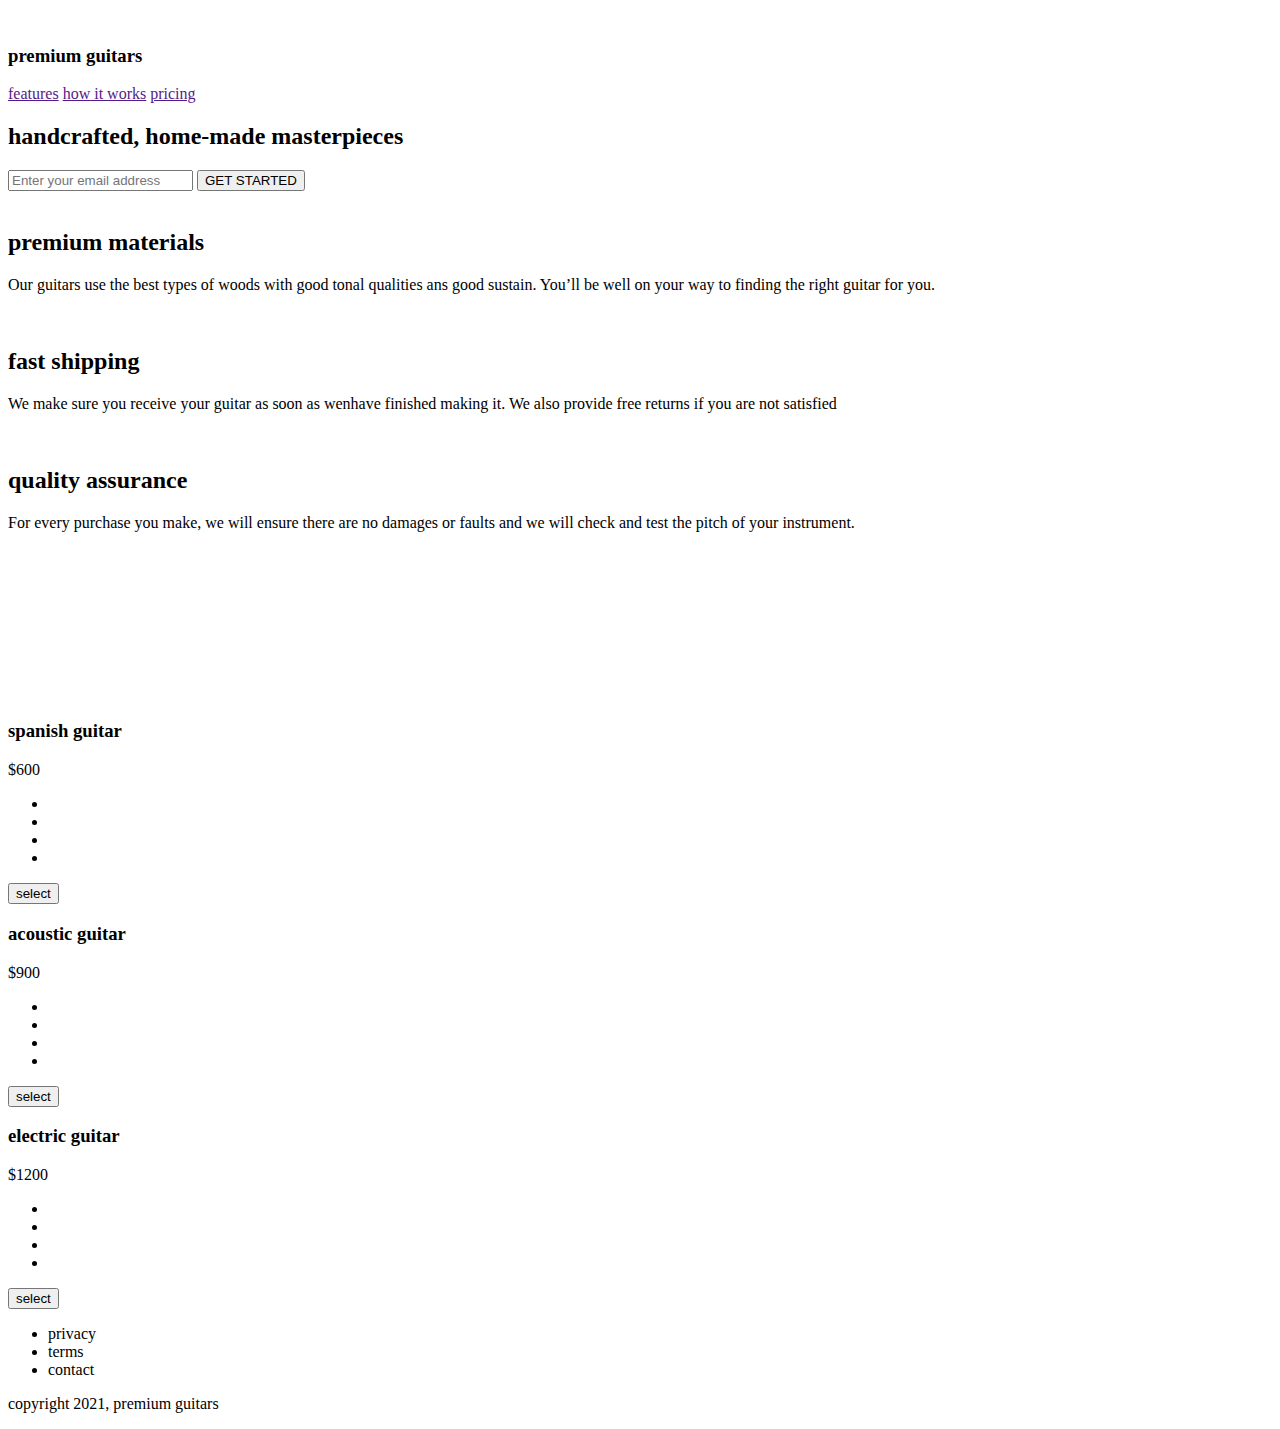
==== product-landing-page/index.html @ b258acc3 "add html structure" ====
<!DOCTYPE html>
<html lang="en">
  <head>
    <meta charset="UTF-8" />
    <meta http-equiv="X-UA-Compatible" content="IE=edge" />
    <meta name="viewport" content="width=device-width, initial-scale=1.0" />
    <title>Product Landing Page</title>
    <link rel="stylesheet" href="./styles/main.css" />
    <link rel="icon" href="./images/favicon.ico" />
    <link
      rel="stylesheet"
      href="https://cdn.jsdelivr.net/npm/fork-awesome@1.1.7/css/fork-awesome.min.css"
      integrity="sha256-gsmEoJAws/Kd3CjuOQzLie5Q3yshhvmo7YNtBG7aaEY="
      crossorigin="anonymous"
    />
  </head>
  <body>
    <header id="header">
      <img id="header-img" src="" alt="" />
      <h3>premium guitars</h3>
      <nav id="nav-bar">
        <a class="nav-link" href="">features</a>
        <a class="nav-link" href="">how it works</a>
        <a class="nav-link" href="">pricing</a>
      </nav>
    </header>
    <main>
      <section class="heading">
        <h2>handcrafted, home-made masterpieces</h2>
        <form action="">
          <input type="email" id="email" placeholder="Enter your email address" />
          <input type="submit" id="submit" value="GET STARTED" />
        </form>
      </section>
      <section class="features">
        <div>
          <img src="" alt="" />
          <h2>premium materials</h2>
          <p>
            Our guitars use the best types of woods with good tonal qualities ans good sustain. You’ll be well on your
            way to finding the right guitar for you.
          </p>
        </div>
        <div>
          <img src="" alt="" />
          <h2>fast shipping</h2>
          <p>
            We make sure you receive your guitar as soon as wenhave finished making it. We also provide free returns if
            you are not satisfied
          </p>
        </div>
        <div>
          <img src="" alt="" />
          <h2>quality assurance</h2>
          <p>
            For every purchase you make, we will ensure there are no damages or faults and we will check and test the
            pitch of your instrument.
          </p>
        </div>
      </section>
      <section class="how">
        <video id="video" src=""></video>
      </section>
      <section class="pricing">
        <div>
          <h3>spanish guitar</h3>
          <span>$600</span>
          <ul>
            <li></li>
            <li></li>
            <li></li>
            <li></li>
          </ul>
          <button>select</button>
        </div>
        <div>
          <h3>acoustic guitar</h3>
          <span>$900</span>
          <ul>
            <li></li>
            <li></li>
            <li></li>
            <li></li>
          </ul>
          <button>select</button>
        </div>
        <div>
          <h3>electric guitar</h3>
          <span>$1200</span>
          <ul>
            <li></li>
            <li></li>
            <li></li>
            <li></li>
          </ul>
          <button>select</button>
        </div>
      </section>
    </main>
    <footer>
      <ul>
        <li>privacy</li>
        <li>terms</li>
        <li>contact</li>
      </ul>
      <p>copyright 2021, premium guitars</p>
    </footer>
  </body>
</html>
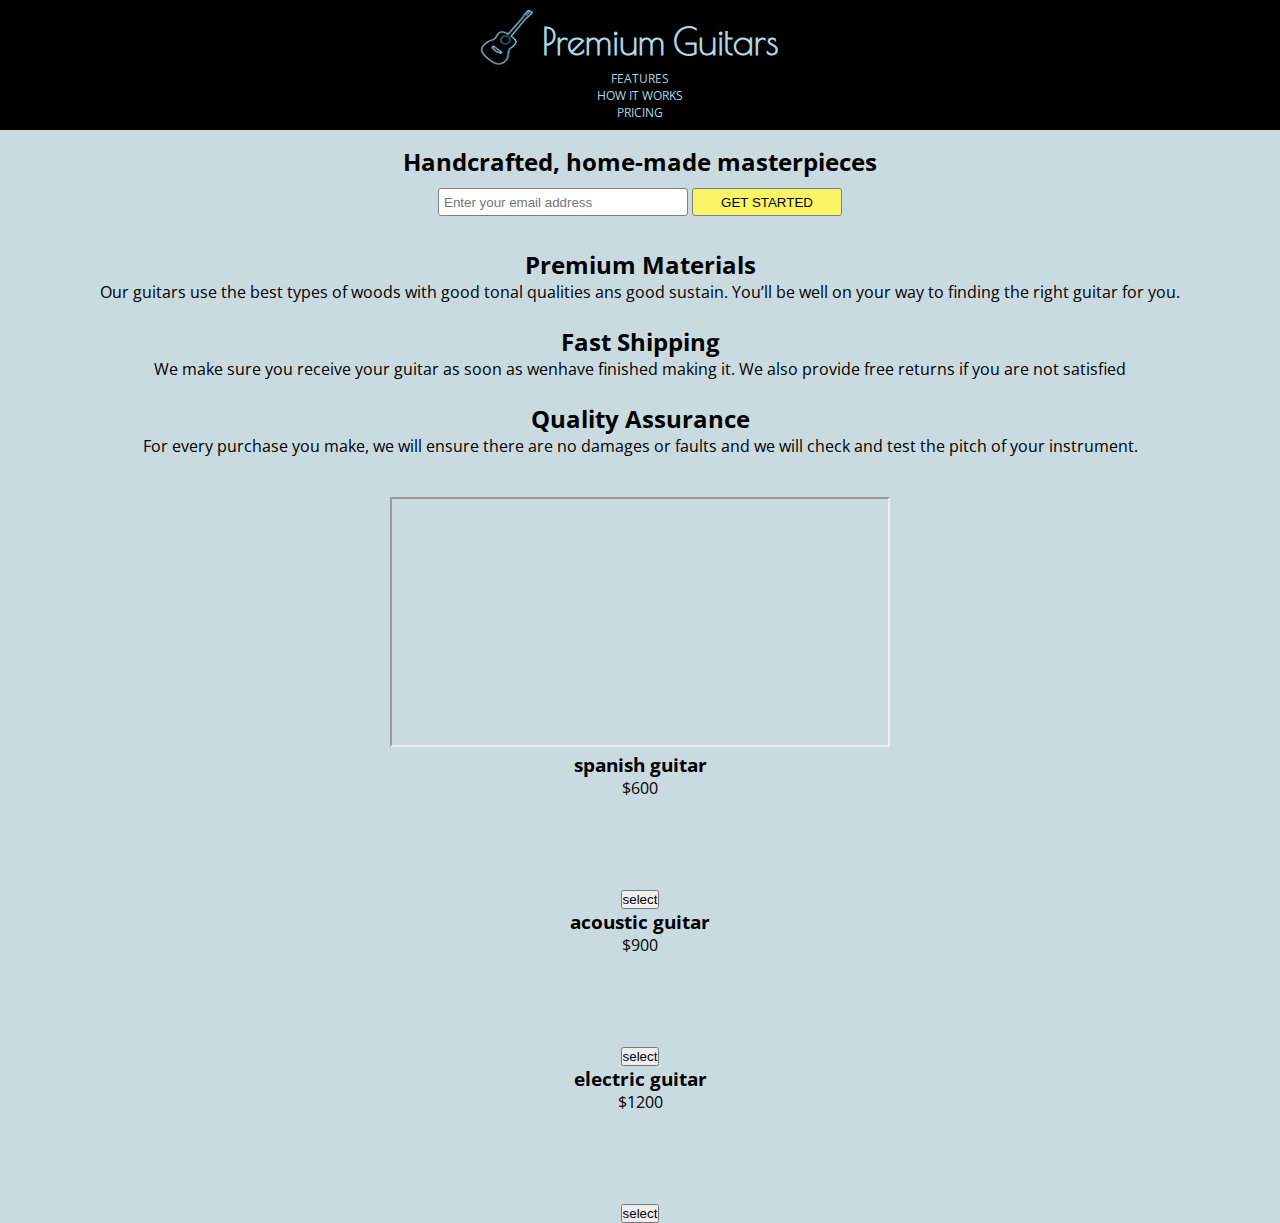
==== commit a41573cc: "add header style" ====
--- a/product-landing-page/index.html
+++ b/product-landing-page/index.html
@@ -6,36 +6,49 @@
     <meta name="viewport" content="width=device-width, initial-scale=1.0" />
     <title>Product Landing Page</title>
     <link rel="stylesheet" href="./styles/main.css" />
-    <link rel="icon" href="./images/favicon.ico" />
+    <link rel="icon" href="./images/neon-guitar.ico" />
     <link
       rel="stylesheet"
       href="https://cdn.jsdelivr.net/npm/fork-awesome@1.1.7/css/fork-awesome.min.css"
       integrity="sha256-gsmEoJAws/Kd3CjuOQzLie5Q3yshhvmo7YNtBG7aaEY="
       crossorigin="anonymous"
     />
+    <link rel="preconnect" href="https://fonts.gstatic.com" />
+    <link
+      href="https://fonts.googleapis.com/css2?family=Open+Sans:wght@300;400;600;700&family=Poiret+One&display=swap"
+      rel="stylesheet"
+    />
   </head>
   <body>
-    <header id="header">
-      <img id="header-img" src="" alt="" />
-      <h3>premium guitars</h3>
+    <header id="header" class="header">
+      <div class="title-container">
+        <img
+          id="header-img"
+          class="header__image"
+          src="./images/neon-guitar.png"
+          alt="guitar drowing"
+          title="guitar drowing"
+        />
+        <h3 class="header__title">premium guitars</h3>
+      </div>
       <nav id="nav-bar">
         <a class="nav-link" href="">features</a>
         <a class="nav-link" href="">how it works</a>
         <a class="nav-link" href="">pricing</a>
       </nav>
     </header>
-    <main>
+    <main class="main">
       <section class="heading">
-        <h2>handcrafted, home-made masterpieces</h2>
+        <h2>Handcrafted, home-made masterpieces</h2>
         <form action="">
-          <input type="email" id="email" placeholder="Enter your email address" />
-          <input type="submit" id="submit" value="GET STARTED" />
+          <input type="email" id="email" placeholder="Enter your email address" class="email-input" />
+          <input type="submit" id="submit" value="GET STARTED" class="submit-input" />
         </form>
       </section>
       <section class="features">
         <div>
           <img src="" alt="" />
-          <h2>premium materials</h2>
+          <h2 class="feature-title">premium materials</h2>
           <p>
             Our guitars use the best types of woods with good tonal qualities ans good sustain. You’ll be well on your
             way to finding the right guitar for you.
@@ -43,7 +56,7 @@
         </div>
         <div>
           <img src="" alt="" />
-          <h2>fast shipping</h2>
+          <h2 class="feature-title">fast shipping</h2>
           <p>
             We make sure you receive your guitar as soon as wenhave finished making it. We also provide free returns if
             you are not satisfied
@@ -51,7 +64,7 @@
         </div>
         <div>
           <img src="" alt="" />
-          <h2>quality assurance</h2>
+          <h2 class="feature-title">quality assurance</h2>
           <p>
             For every purchase you make, we will ensure there are no damages or faults and we will check and test the
             pitch of your instrument.
@@ -59,7 +72,10 @@
         </div>
       </section>
       <section class="how">
-        <video id="video" src=""></video>
+        <iframe class="video" 
+        src="https://www.youtube.com/embed/tgbNymZ7vqY?playlist=tgbNymZ7vqY&loop=1">
+        </iframe>
+        </video>
       </section>
       <section class="pricing">
         <div>
--- a/product-landing-page/styles/main.css
+++ b/product-landing-page/styles/main.css
@@ -0,0 +1,91 @@
+* {
+  box-sizing: border-box;
+  margin: 0;
+  padding: 0;
+}
+.header {
+  width: 100%;
+  height: 130px;
+  background-color: black;
+  position: fixed;
+  top: 0;
+  left: 0;
+  z-index: 100;
+}
+.title-container {
+  width: 100%;
+  display: flex;
+  align-self: center;
+  justify-content: center;
+  padding-right: 20px;
+}
+.header__image {
+  width: 70px;
+  height: 70px;
+  padding-top: 10px;
+}
+.header__title {
+  color: lightblue;
+  font-family: "Poiret One", cursive;
+  font-size: 36px;
+  text-transform: capitalize;
+  padding-top: 20px;
+  padding-right: 10px;
+}
+#nav-bar {
+  font-family: "Open Sans", sans-serif;
+  font-size: 12px;
+  display: flex;
+  flex-direction: column;
+  text-transform: uppercase;
+  width: 100%;
+  align-items: center;
+  justify-content: center;
+}
+.nav-link {
+  color: lightblue;
+  text-decoration: none;
+}
+.nav-link:hover {
+  text-decoration: underline;
+}
+.main {
+  position: relative;
+  top: 130px;
+  background-color: rgb(201, 219, 224);
+  font-family: "Open Sans", sans-serif;
+  display: block;
+  text-align: center;
+}
+.heading {
+  display: flex;
+  flex-direction: column;
+  align-items: center;
+  justify-content: center;
+  padding-top: 15px;
+}
+.email-input {
+  width: 250px;
+  height: 28px;
+  margin: 10px 0;
+  border-radius: 3px;
+  border: 1px gray solid;
+  padding-left: 5px;
+}
+.submit-input {
+  width: 150px;
+  height: 28px;
+  background-color: rgb(248, 246, 103);
+  border-radius: 3px;
+  border: 1px gray solid;
+}
+.feature-title {
+  text-transform: capitalize;
+}
+.video {
+  width: 100%;
+  height: 250px;
+  max-width: 500px;
+  max-height: 380px;
+  margin-top: 40px;
+}
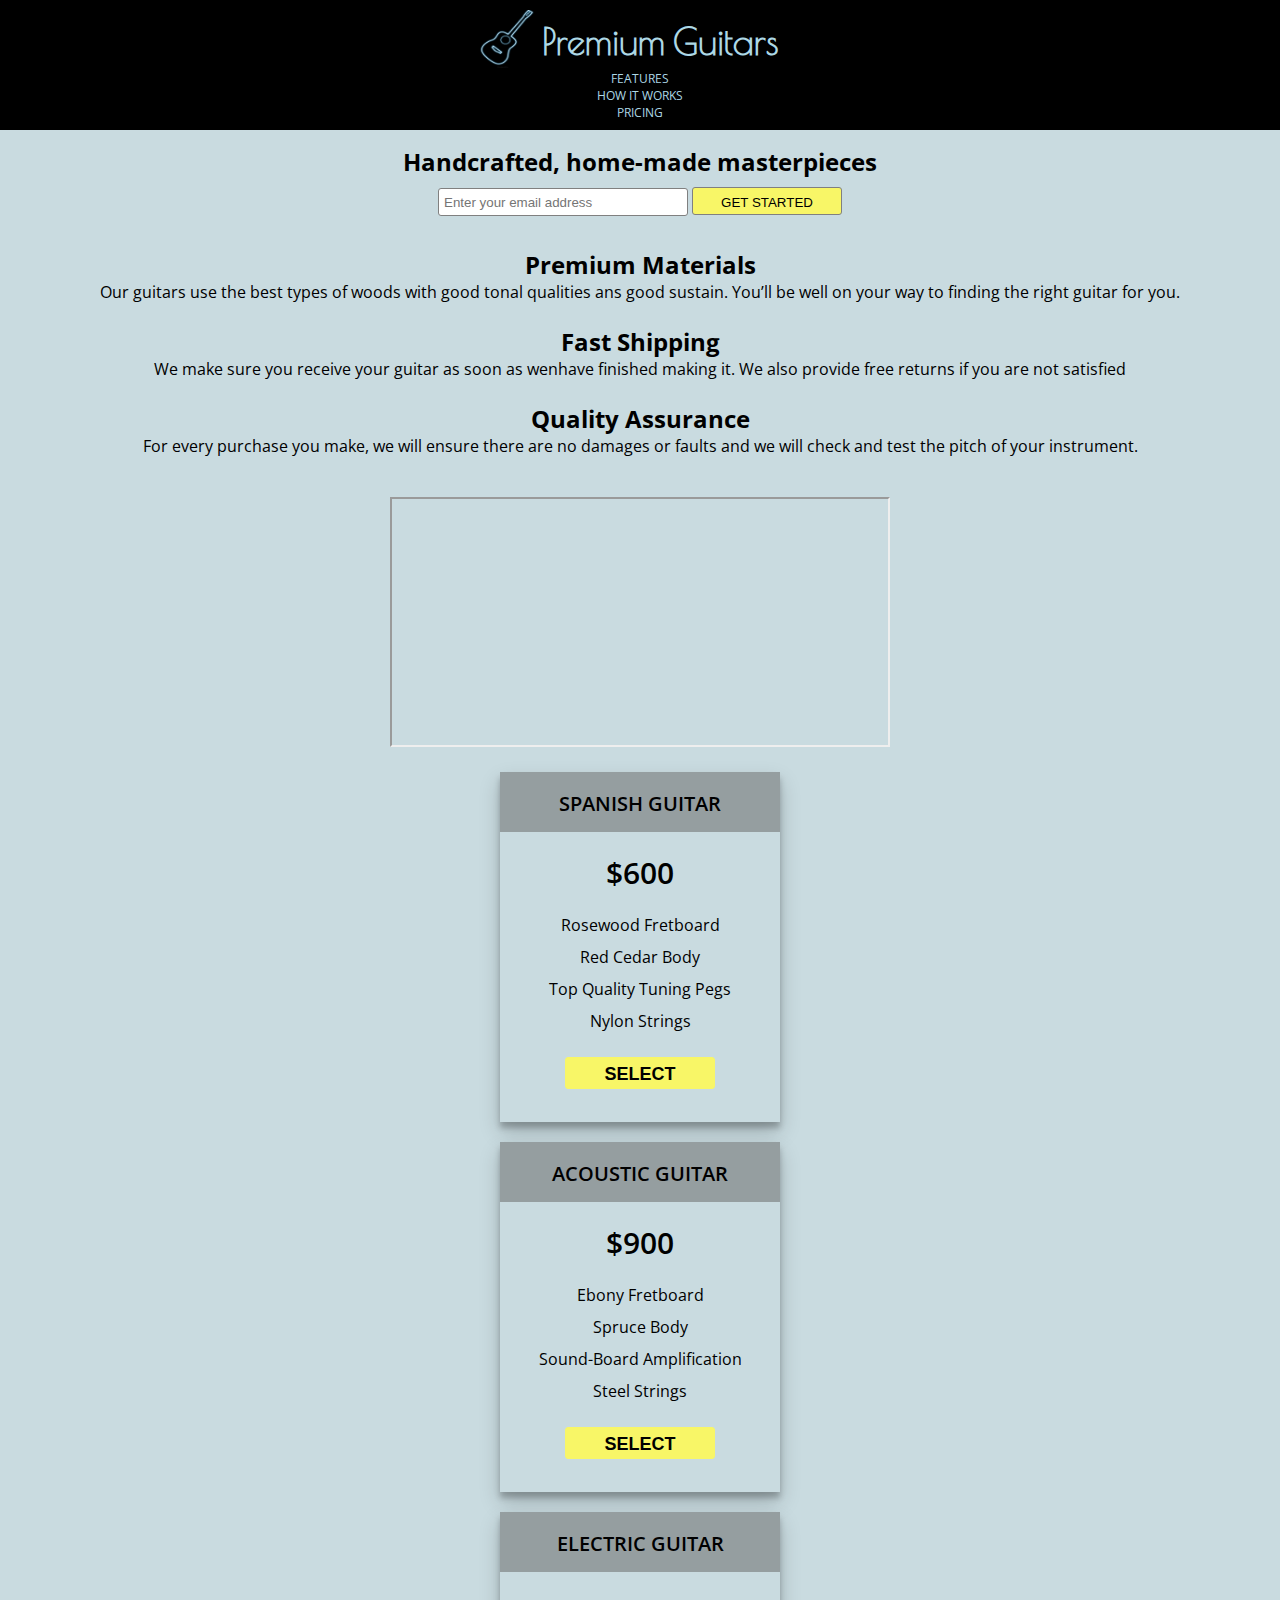
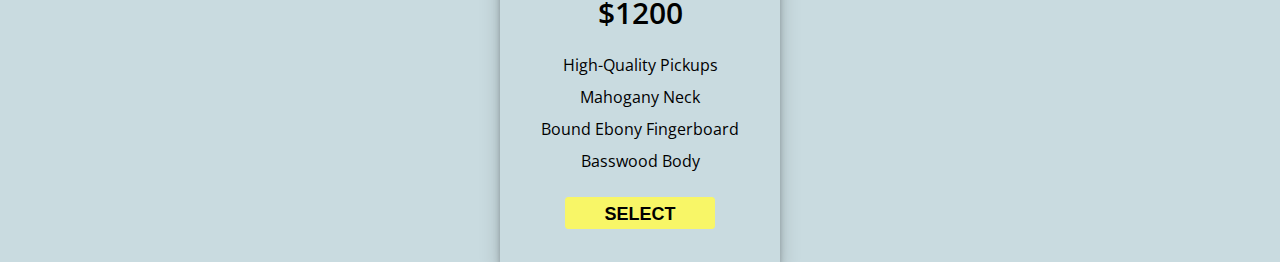
==== commit 769517b1: "add cards style" ====
--- a/product-landing-page/index.html
+++ b/product-landing-page/index.html
@@ -78,38 +78,38 @@
         </video>
       </section>
       <section class="pricing">
-        <div>
-          <h3>spanish guitar</h3>
-          <span>$600</span>
-          <ul>
-            <li></li>
-            <li></li>
-            <li></li>
-            <li></li>
+        <div class="pricing__card">
+          <h3 class="pricing__card--title">spanish guitar</h3>
+          <span class="pricing__card--price">$600</span>
+          <ul class="pricing__card--list">
+            <li>rosewood fretboard</li>
+            <li>red cedar body</li>
+            <li>top quality tuning pegs</li>
+            <li>nylon strings</li>
           </ul>
-          <button>select</button>
+          <button class="pricing__card--button">select</button>
         </div>
-        <div>
-          <h3>acoustic guitar</h3>
-          <span>$900</span>
-          <ul>
-            <li></li>
-            <li></li>
-            <li></li>
-            <li></li>
+        <div class="pricing__card"> 
+          <h3 class="pricing__card--title">acoustic guitar</h3>
+          <span class="pricing__card--price">$900</span>
+          <ul class="pricing__card--list">
+            <li>ebony fretboard</li>
+            <li>spruce body</li>
+            <li>sound-board amplification</li>
+            <li>steel strings</li>
           </ul>
-          <button>select</button>
+          <button class="pricing__card--button">select</button>
         </div>
-        <div>
-          <h3>electric guitar</h3>
-          <span>$1200</span>
-          <ul>
-            <li></li>
-            <li></li>
-            <li></li>
-            <li></li>
+        <div class="pricing__card">
+          <h3 class="pricing__card--title">electric guitar</h3>
+          <span class="pricing__card--price">$1200</span>
+          <ul class="pricing__card--list">
+            <li>high-quality pickups</li>
+            <li>mahogany neck</li>
+            <li>bound ebony fingerboard</li>
+            <li>basswood body</li>
           </ul>
-          <button>select</button>
+          <button class="pricing__card--button">select</button>
         </div>
       </section>
     </main>
--- a/product-landing-page/styles/main.css
+++ b/product-landing-page/styles/main.css
@@ -78,6 +78,7 @@
   background-color: rgb(248, 246, 103);
   border-radius: 3px;
   border: 1px gray solid;
+  padding-top: 3px;
 }
 .feature-title {
   text-transform: capitalize;
@@ -89,3 +90,46 @@
   max-height: 380px;
   margin-top: 40px;
 }
+.pricing {
+  display: flex;
+  flex-direction: column;
+  align-items: center;
+  justify-content: center;
+}
+.pricing__card {
+  box-shadow: 0 10px 20px rgba(0, 0, 0, 0.19), 0 6px 6px rgba(0, 0, 0, 0.23);
+  width: 280px;
+  height: 350px;
+  margin-top: 20px;
+}
+.pricing__card--title {
+  background-color: rgb(149, 158, 160);
+  height: 60px;
+  text-transform: uppercase;
+  font-size: 20px;
+  font-weight: 600;
+  padding-top: 18px;
+  margin-bottom: 20px;
+}
+.pricing__card--price {
+  font-size: 30px;
+  font-weight: 600;
+}
+.pricing__card--list {
+  list-style: none;
+  text-transform: capitalize;
+  line-height: 32px;
+  margin-top: 16px;
+}
+.pricing__card--button {
+  width: 150px;
+  height: 32px;
+  background-color: rgb(248, 246, 103);
+  border-radius: 3px;
+  border: 1px rgb(248, 246, 103) solid;
+  padding-top: 2px;
+  text-transform: uppercase;
+  font-size: 18px;
+  font-weight: 600;
+  margin-top: 20px;
+}
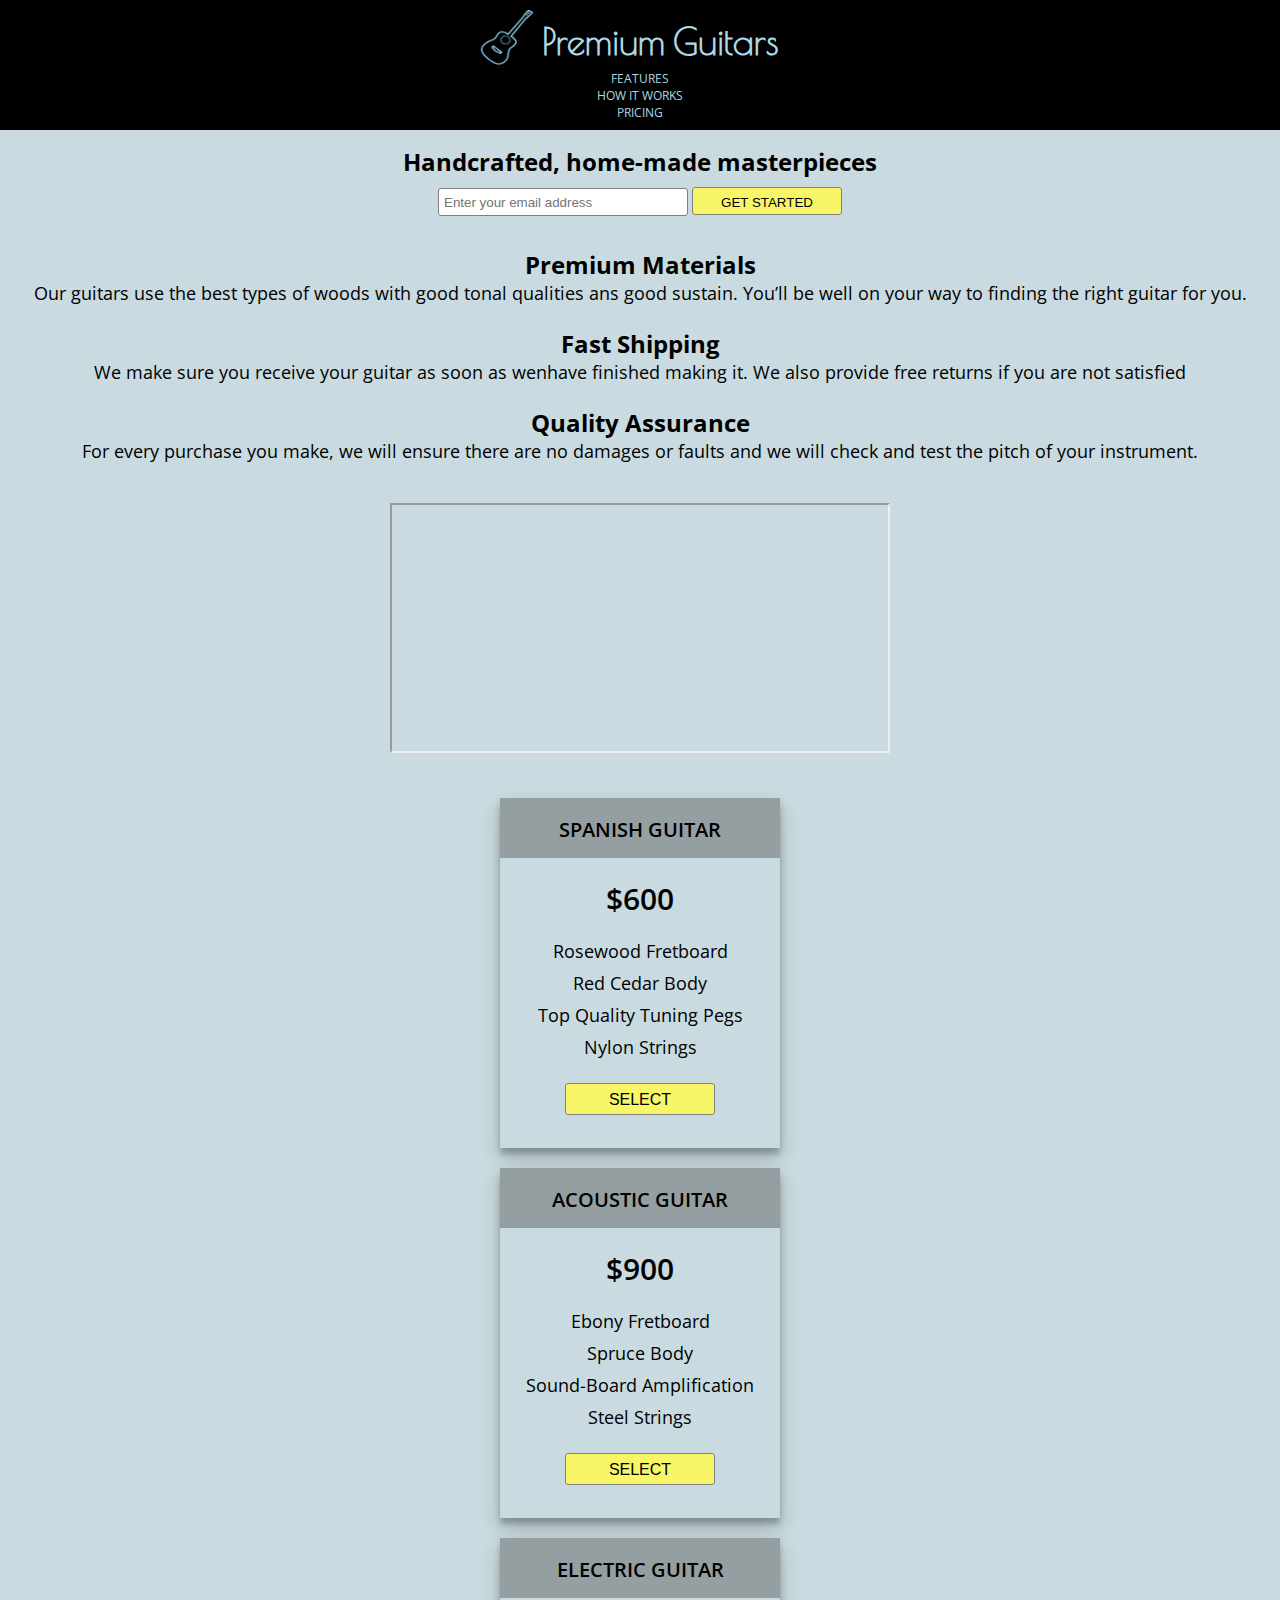
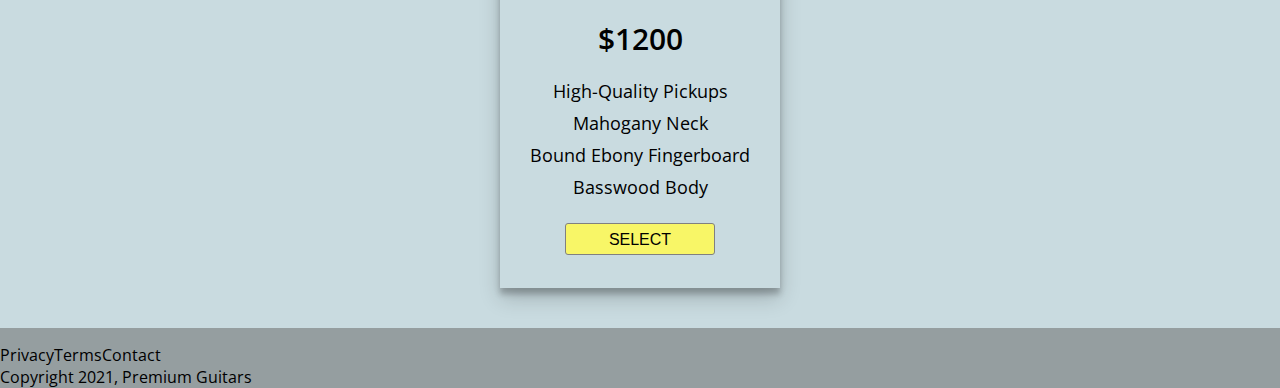
==== commit 6b5f98e0: "Add footer style" ====
--- a/product-landing-page/index.html
+++ b/product-landing-page/index.html
@@ -49,7 +49,7 @@
         <div>
           <img src="" alt="" />
           <h2 class="feature-title">premium materials</h2>
-          <p>
+          <p class="features__content"> 
             Our guitars use the best types of woods with good tonal qualities ans good sustain. You’ll be well on your
             way to finding the right guitar for you.
           </p>
@@ -57,7 +57,7 @@
         <div>
           <img src="" alt="" />
           <h2 class="feature-title">fast shipping</h2>
-          <p>
+          <p class="features__content">
             We make sure you receive your guitar as soon as wenhave finished making it. We also provide free returns if
             you are not satisfied
           </p>
@@ -65,7 +65,7 @@
         <div>
           <img src="" alt="" />
           <h2 class="feature-title">quality assurance</h2>
-          <p>
+          <p class="features__content">
             For every purchase you make, we will ensure there are no damages or faults and we will check and test the
             pitch of your instrument.
           </p>
@@ -113,13 +113,13 @@
         </div>
       </section>
     </main>
-    <footer>
-      <ul>
+    <footer class="footer">
+      <ul class="footer__list">
         <li>privacy</li>
         <li>terms</li>
         <li>contact</li>
       </ul>
-      <p>copyright 2021, premium guitars</p>
+      <p class="footer__copy">copyright 2021, premium guitars</p>
     </footer>
   </body>
 </html>
--- a/product-landing-page/styles/main.css
+++ b/product-landing-page/styles/main.css
@@ -83,6 +83,9 @@
 .feature-title {
   text-transform: capitalize;
 }
+.features__content {
+  font-size: 18px;
+}
 .video {
   width: 100%;
   height: 250px;
@@ -95,6 +98,8 @@
   flex-direction: column;
   align-items: center;
   justify-content: center;
+  padding-top: 20px;
+  padding-bottom: 40px;
 }
 .pricing__card {
   box-shadow: 0 10px 20px rgba(0, 0, 0, 0.19), 0 6px 6px rgba(0, 0, 0, 0.23);
@@ -120,16 +125,29 @@
   text-transform: capitalize;
   line-height: 32px;
   margin-top: 16px;
+  font-size: 18px;
 }
 .pricing__card--button {
   width: 150px;
   height: 32px;
   background-color: rgb(248, 246, 103);
   border-radius: 3px;
-  border: 1px rgb(248, 246, 103) solid;
+  border: 1px gray solid;
   padding-top: 2px;
   text-transform: uppercase;
-  font-size: 18px;
-  font-weight: 600;
+  font-size: 16px;
+  font-weight: 500;
   margin-top: 20px;
 }
+.footer {
+  position: relative;
+  top: 130px;
+  background-color: rgb(149, 158, 160);
+  padding-top: 16px;
+  font-family: "Open Sans", sans-serif;
+  text-transform: capitalize;
+}
+.footer__list {
+  display: flex;
+  list-style: none;
+}
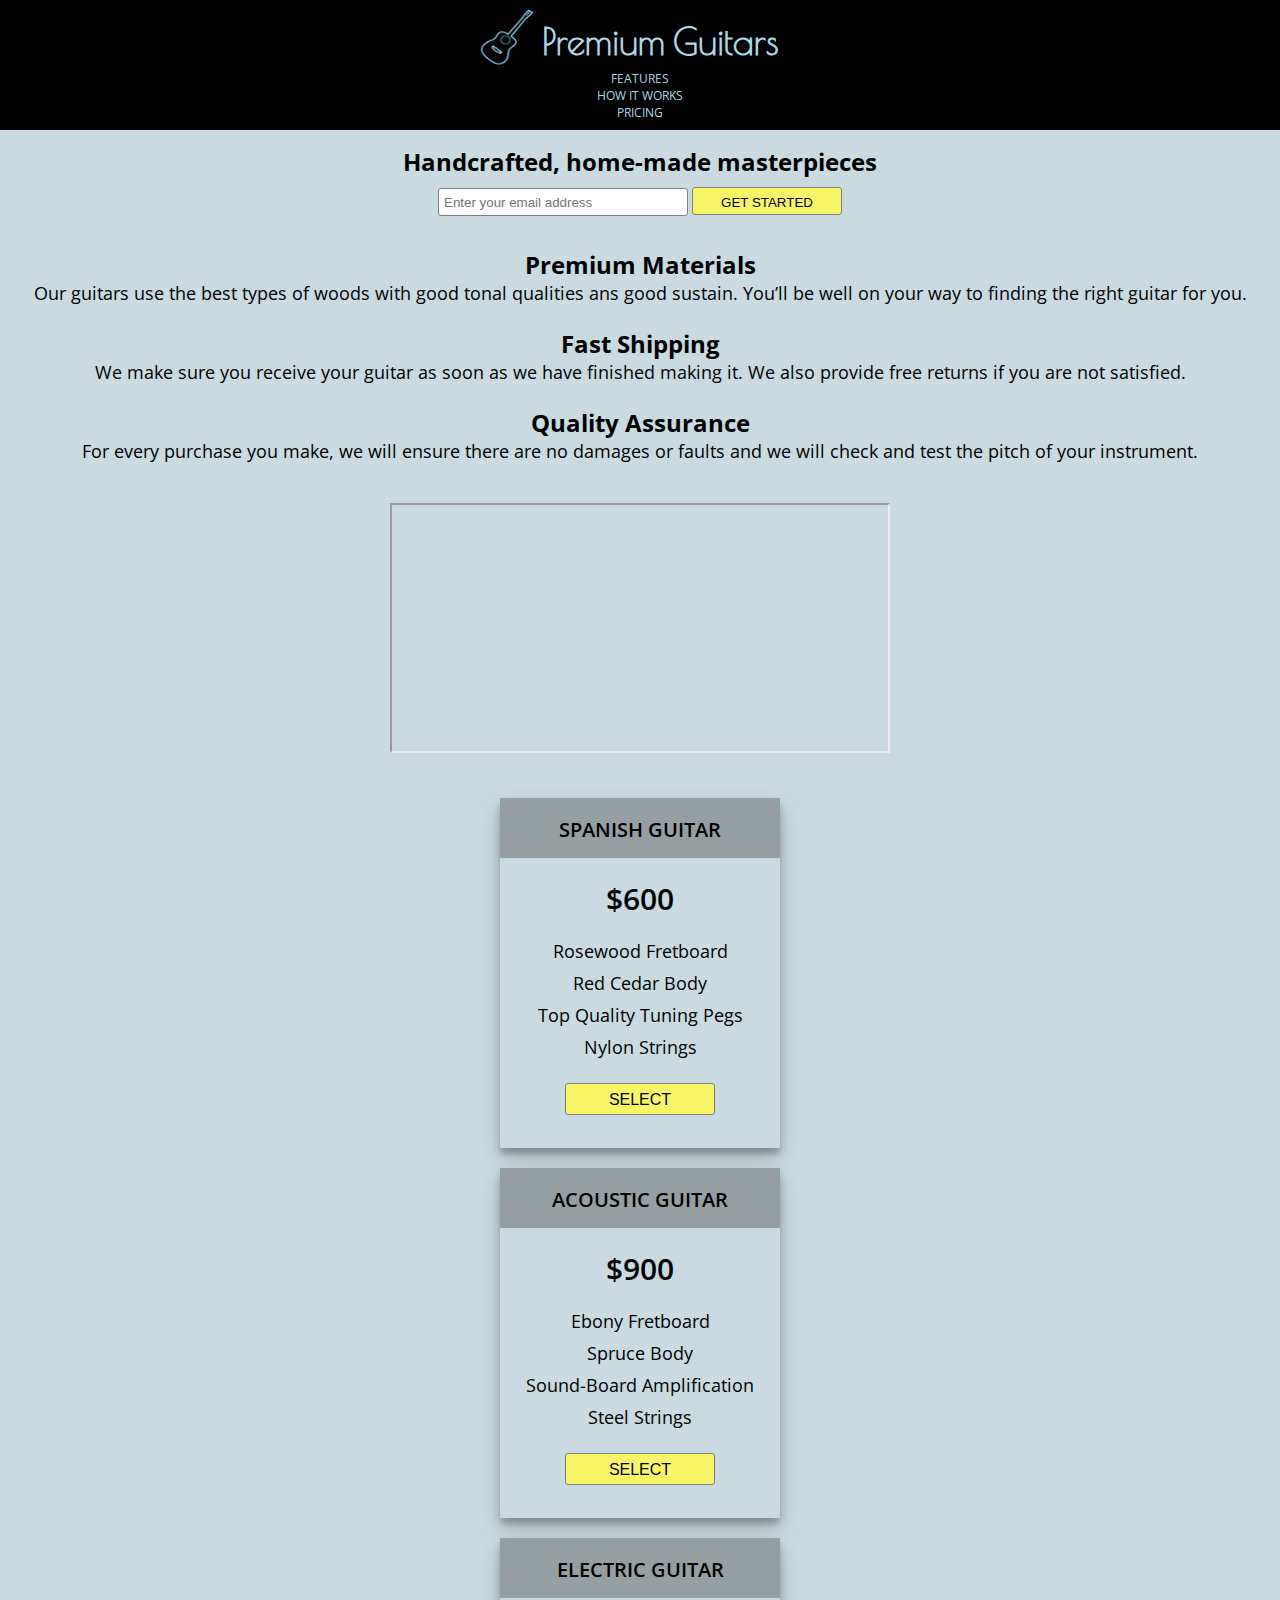
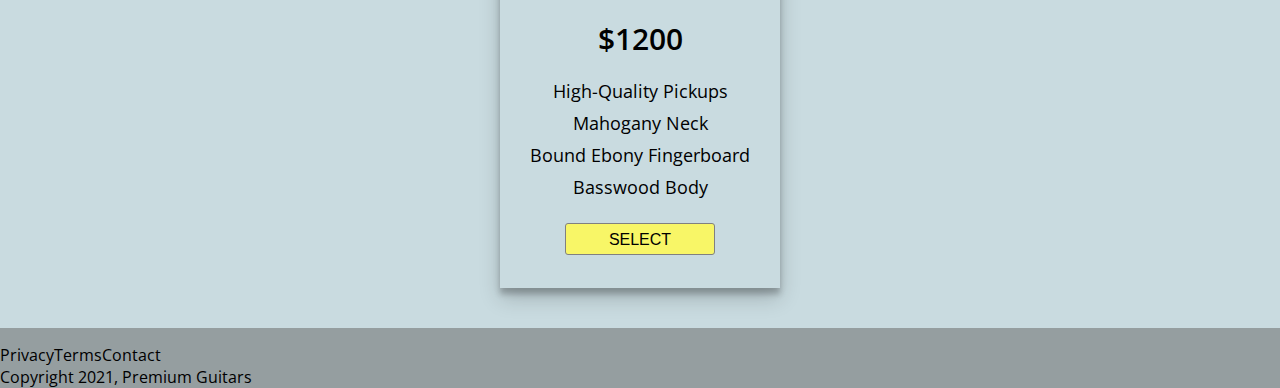
==== commit 945a02b9: "fix features text" ====
--- a/product-landing-page/index.html
+++ b/product-landing-page/index.html
@@ -58,8 +58,8 @@
           <img src="" alt="" />
           <h2 class="feature-title">fast shipping</h2>
           <p class="features__content">
-            We make sure you receive your guitar as soon as wenhave finished making it. We also provide free returns if
-            you are not satisfied
+            We make sure you receive your guitar as soon as we have finished making it. We also provide free returns if
+            you are not satisfied.
           </p>
         </div>
         <div>
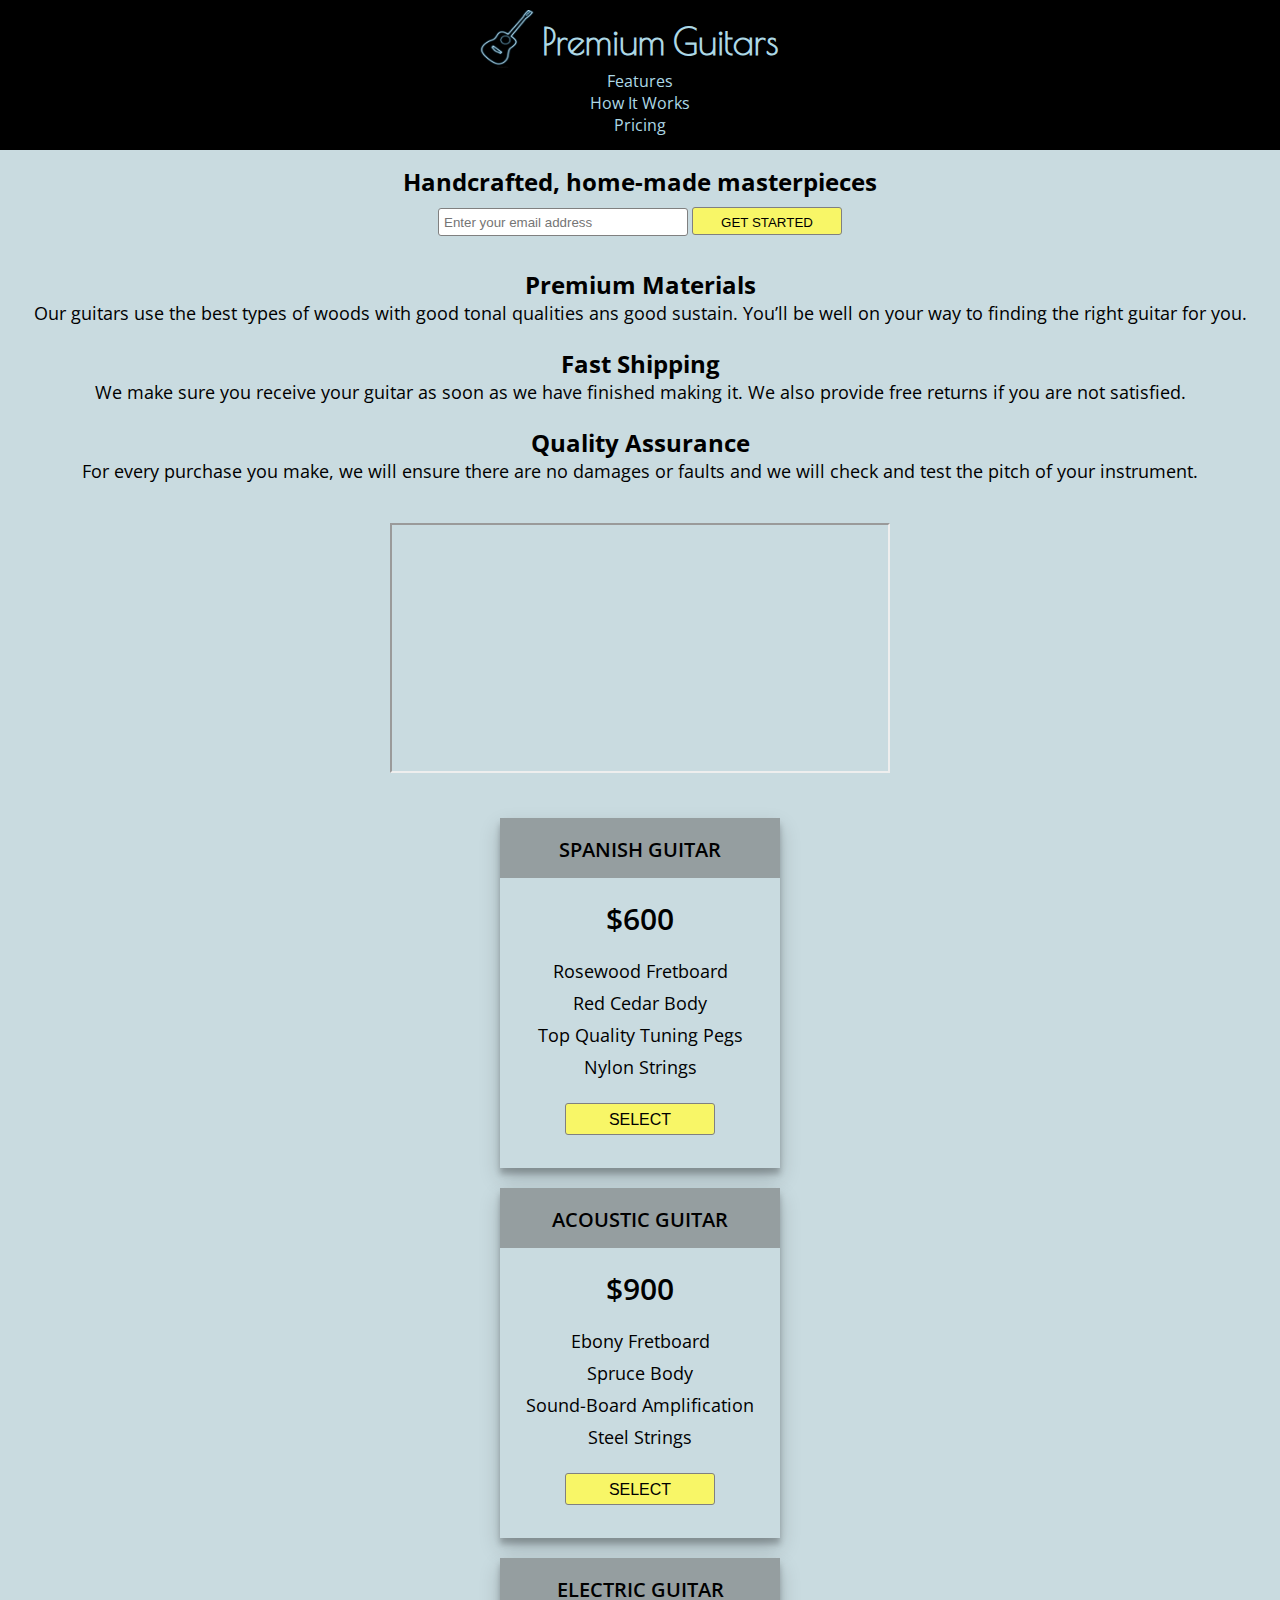
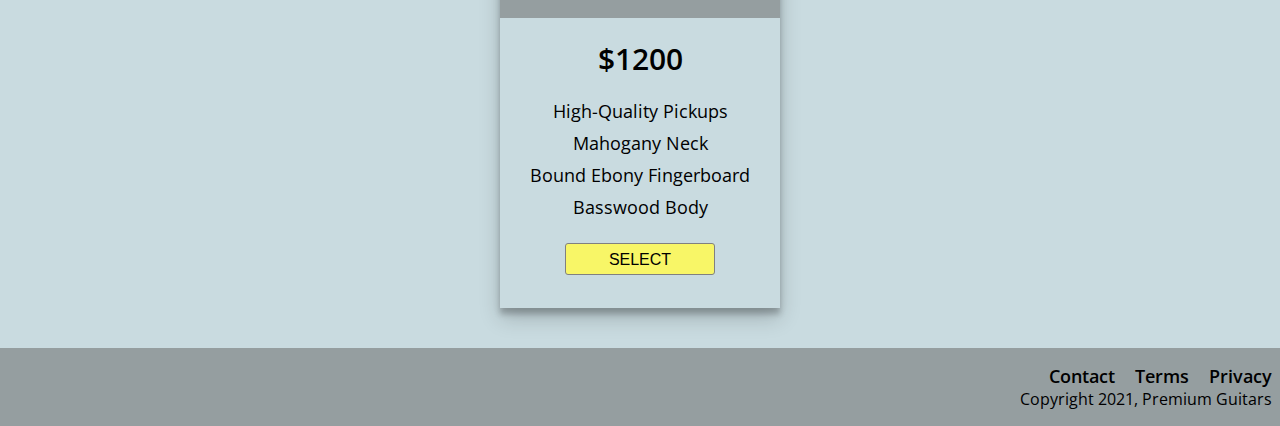
==== commit 443eb8b3: "fix footer style" ====
--- a/product-landing-page/index.html
+++ b/product-landing-page/index.html
@@ -115,9 +115,9 @@
     </main>
     <footer class="footer">
       <ul class="footer__list">
-        <li>privacy</li>
-        <li>terms</li>
-        <li>contact</li>
+        <li class="footer__list--element">privacy</li>
+        <li class="footer__list--element">terms</li>
+        <li class="footer__list--element">contact</li>
       </ul>
       <p class="footer__copy">copyright 2021, premium guitars</p>
     </footer>
--- a/product-landing-page/styles/main.css
+++ b/product-landing-page/styles/main.css
@@ -5,7 +5,7 @@
 }
 .header {
   width: 100%;
-  height: 130px;
+  height: 150px;
   background-color: black;
   position: fixed;
   top: 0;
@@ -34,10 +34,10 @@
 }
 #nav-bar {
   font-family: "Open Sans", sans-serif;
-  font-size: 12px;
+  font-size: 16px;
   display: flex;
   flex-direction: column;
-  text-transform: uppercase;
+  text-transform: capitalize;
   width: 100%;
   align-items: center;
   justify-content: center;
@@ -46,12 +46,10 @@
   color: lightblue;
   text-decoration: none;
 }
-.nav-link:hover {
-  text-decoration: underline;
-}
+
 .main {
   position: relative;
-  top: 130px;
+  top: 150px;
   background-color: rgb(201, 219, 224);
   font-family: "Open Sans", sans-serif;
   display: block;
@@ -141,13 +139,28 @@
 }
 .footer {
   position: relative;
-  top: 130px;
+  top: 150px;
+  width: 100%;
   background-color: rgb(149, 158, 160);
-  padding-top: 16px;
+  padding: 16px 8px;
   font-family: "Open Sans", sans-serif;
   text-transform: capitalize;
+  display: flex;
+  flex-direction: column;
 }
+
 .footer__list {
+  list-style: none;
   display: flex;
-  list-style: none;
+  flex-direction: row-reverse;
+  font-size: 18px;
 }
+.footer__list--element {
+  padding-left: 20px;
+  font-weight: 600;
+}
+.footer__copy {
+  display: flex;
+  flex-direction: row-reverse;
+  font-size: 16px;
+}
